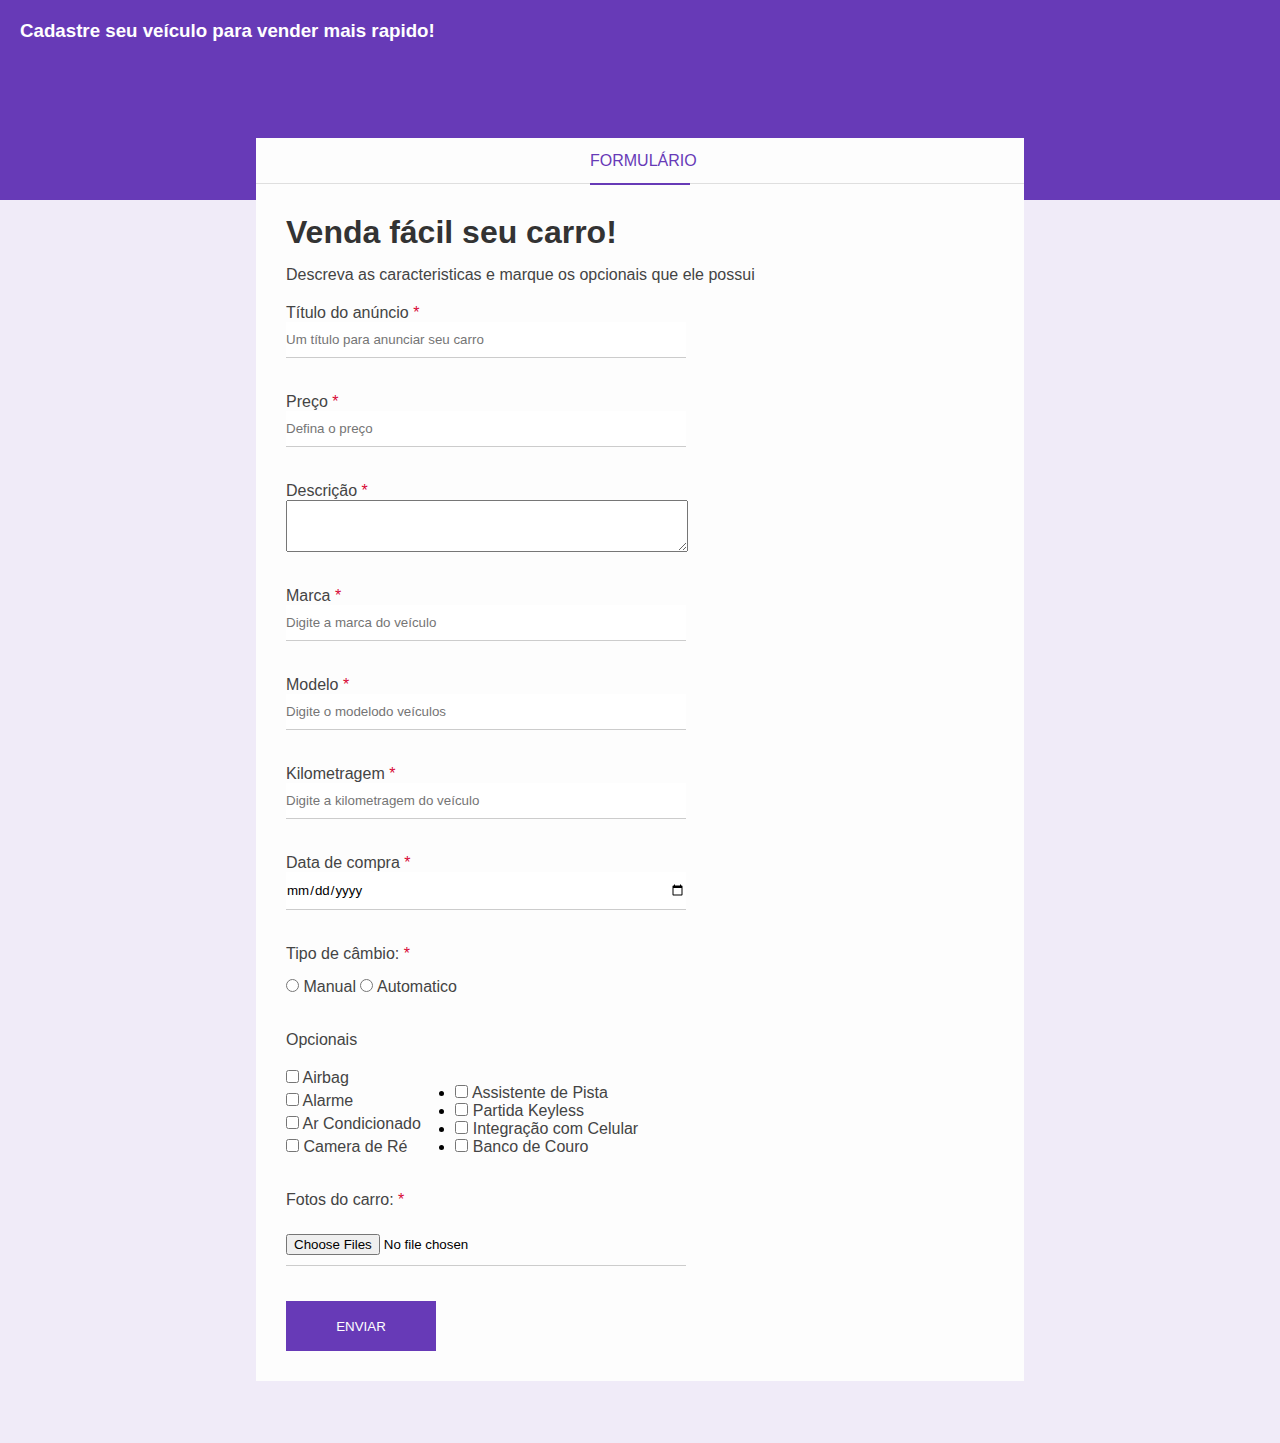
==== 6_FORM_PROJECT/index.html @ 8176af61 "Projeto com formulario" ====
<!DOCTYPE html>
<html lang="pt-BR">

<head>
    <meta charset="UTF-8">
    <meta name="viewport" content="width=device-width, initial-scale=1.0">
    <title>Venda seu carro</title>
    <link rel="stylesheet" href="css/style.css">
</head>

<body>
    <div class="container">
        <div class="header">
            <h3>Cadastre seu veículo para vender mais rapido!</h3>
        </div>

        <div class="form-container">
            <div class="form-header">
                <p>Formulário</p>
            </div>
            <div class="form-body">
                <h1 class="form-title">Venda fácil seu carro!</h1>
                <p>
                    Descreva as caracteristicas e marque os opcionais que ele possui
                </p>
                <form>
                    <div class="box-input">
                        <label for="title">Título do anúncio <span class="required-field">*</span>
                        </label>
                        <input type="text" name="title" id="title" class="block"
                            placeholder="Um título para anunciar seu carro" minlength="1" maxlength="30" required>
                    </div>
                    <div class="box-input">
                        <label for="price">
                            Preço <span class="required-field">*</span>
                        </label>
                        <input type="number" name="price" id="price" class="block" placeholder="Defina o preço"
                            required>
                    </div>
                    <div class="box-input">
                        <label for="description">
                            Descrição <span class="required-field">*</span>
                        </label>
                        <textarea name="description" id="description" class="block"
                            placeholder="Aqui você coloca os detalhes do veiculo, por exemplo: se ele tem algum arranhão">
                        </textarea>
                    </div>
                    <div class="box-input">
                        <label for="brand">
                            Marca <span class="required-field">*</span>
                        </label>
                        <input type="text" name="brand" id="brand" class="block" placeholder="Digite a marca do veículo"
                            required>
                    </div>
                    <div class="box-input">
                        <label for="model">
                            Modelo <span class="required-field">*</span>
                        </label>
                        <input type="text" name="model" id="model" class="block"
                            placeholder="Digite o modelodo veículos" required>
                    </div>
                    <div class="box-input">
                        <label for="mileage">
                            Kilometragem <span class="required-field">*</span>
                        </label>
                        <input type="number" name="mileage" id="mileage" class="block"
                            placeholder="Digite a kilometragem do veículo" required>
                    </div>
                    <div class="box-input">
                        <label for="purchase_date">
                            Data de compra <span class="required-field">*</span>
                        </label>
                        <input type="date" name="purchase_date" id="purchase_date" class="block" required>
                    </div>
                    <div class="box-input">
                        <p>Tipo de câmbio: <span class="required-field">*</span></p>
                        <input type="radio" id="manual" name="gear">
                        <label for="manual">Manual</label>
                        <input type="radio" id="auto" name="gear">
                        <label for="auto">Automatico</label>
                    </div>
                    <div class="optional-box">
                        <p>Opcionais</p>
                        <ul class="optional-list">
                            <li>
                                <input type="checkbox" id="airbag" name="opcionai[]" value="airbag">
                                <label for="airbag">Airbag</label>
                            </li>
                            <li>
                                <input type="checkbox" id="alarm" name="opcionai[]" value="alarm">
                                <label for="alarm">Alarme</label>
                            </li>
                            <li>
                                <input type="checkbox" id="ac" name="opcionai[]" value="ac">
                                <label for="ac">Ar Condicionado</label>
                            </li>
                            <li>
                                <input type="checkbox" id="reverse_camera" name="opcionai[]" value="reverse_camera">
                                <label for="reverse_camera">Camera de Ré</label>
                            </li>
                        </ul>
                    </div>
                    <div class="optional-box">
                        <li>
                            <input type="checkbox" id="lane_assist" name="opcionai[]" value="lane_assist">
                            <label for="lane_assist">Assistente de Pista</label>
                        </li>
                        <li>
                            <input type="checkbox" id="keyless" name="opcionai[]" value="keyless">
                            <label for="keyless">Partida Keyless</label>
                        </li>
                        <li>
                            <input type="checkbox" id="smartphone" name="opcionai[]" value="smartphone">
                            <label for="smartphone">Integração com Celular</label>
                        </li>
                        <li>
                            <input type="checkbox" id="leather_seat" name="opcionai[]" value="leather_seat">
                            <label for="leather_seat">Banco de Couro</label>
                        </li>
                        </ul>
                    </div>
                    <div class="box-input">
                        <p>Fotos do carro: <span class="required-field">*</span></p>
                        <input type="file" multiple accept="image/png, image/jpg" name="images" id="images" required>
                    </div>
                    <input type="submit" value="Enviar" class="btn-submit">
                </form>
            </div>
        </div>
    </div>
</body>

</html>
---- 6_FORM_PROJECT/css/style.css ----
/* reset */
* {
    margin: 0;
    padding: 0;
    font-family: Arial, Helvetica, sans-serif;
}

body {
    background-color: #f0ebf8;
}

h1,
h2,
h3,
h4,
h5 {
    color: #333;
}

p,
label {
    color: #444;
}

input {
    border: none;
    border-bottom: 1px solid #ccc;
    padding: 10px 0;
}

input[type="text"],
input[type="number"],
input[type="date"],
input[type="file"],
textarea {
    width: 400px;
}

textarea {
    padding: 10px 0;
}

/* page header */
.header {
    height: 160px;
    padding: 20px;
    background-color: #673ab7;
}

.header h3 {
    color: #fff;
    margin-top: 0;
}

/* form container */
.form-container {
    background-color: #fdfdfd;
    width: 60%;
    margin: 0 auto;
    position: relative;
    top: -62px;
}

/* form header */
.form-header {
    border-bottom: 1px solid #dfdfdf;
    height: 45px;
}

.form-header p {
    color: #673ab7;
    border-bottom: 2px solid #673ab7;
    width: 100px;
    text-align: center;
    margin: 0 auto;
    text-transform: uppercase;
    height: 45px;
    line-height: 45px;
}

/* form body */
.form-body {
    padding: 30px;
}
.form-title {
    margin-bottom: 15px;
}

.form-body p {
    margin-bottom: 20px;
}

.required-field {
    color: #d80835;
}

.box-input {
    margin-bottom: 35px;
}

.block {
    display: block;
}

.optional-box {
    display: inline-block;
    margin: 0 30px 30px 0;
}

.optional-list li {
    list-style: none;
    margin-bottom: 5px;
}

.box-input p {
    margin-bottom: 15px;
}

.btn-submit {
    background-color: #673ab7;
    color: #fff;
    border: 2px solid transparent;
    width: 150px;
    height: 50px;
    cursor: pointer;
    text-transform: uppercase;
    transition: 0.5s;
}

.btn-submit:hover {
    background-color: #fff;
    border-color: #673ab7;
    color: #673ab7;
}
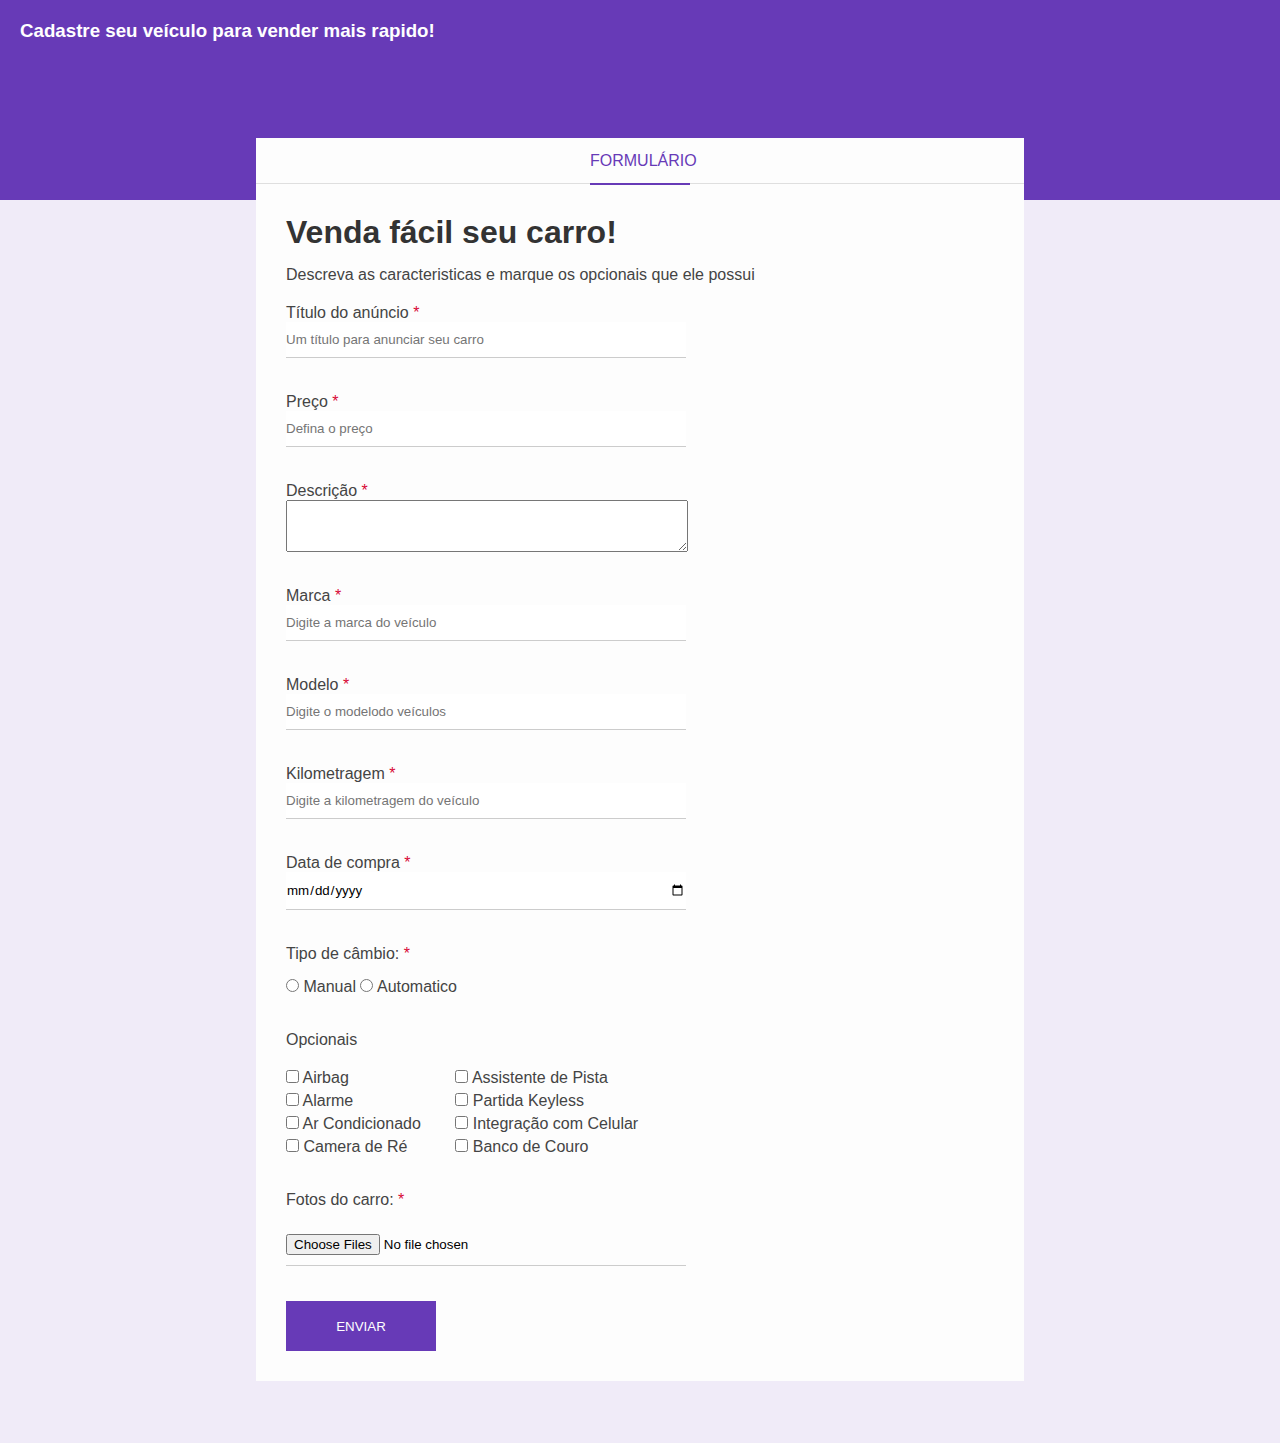
==== commit 73b8f4aa: "Projeto com formulario" ====
--- a/6_FORM_PROJECT/index.html
+++ b/6_FORM_PROJECT/index.html
@@ -101,22 +101,23 @@
                         </ul>
                     </div>
                     <div class="optional-box">
-                        <li>
-                            <input type="checkbox" id="lane_assist" name="opcionai[]" value="lane_assist">
-                            <label for="lane_assist">Assistente de Pista</label>
-                        </li>
-                        <li>
-                            <input type="checkbox" id="keyless" name="opcionai[]" value="keyless">
-                            <label for="keyless">Partida Keyless</label>
-                        </li>
-                        <li>
-                            <input type="checkbox" id="smartphone" name="opcionai[]" value="smartphone">
-                            <label for="smartphone">Integração com Celular</label>
-                        </li>
-                        <li>
-                            <input type="checkbox" id="leather_seat" name="opcionai[]" value="leather_seat">
-                            <label for="leather_seat">Banco de Couro</label>
-                        </li>
+                        <ul class="optional-list">
+                            <li>
+                                <input type="checkbox" id="lane_assist" name="opcionai[]" value="lane_assist">
+                                <label for="lane_assist">Assistente de Pista</label>
+                            </li>
+                            <li>
+                                <input type="checkbox" id="keyless" name="opcionai[]" value="keyless">
+                                <label for="keyless">Partida Keyless</label>
+                            </li>
+                            <li>
+                                <input type="checkbox" id="smartphone" name="opcionai[]" value="smartphone">
+                                <label for="smartphone">Integração com Celular</label>
+                            </li>
+                            <li>
+                                <input type="checkbox" id="leather_seat" name="opcionai[]" value="leather_seat">
+                                <label for="leather_seat">Banco de Couro</label>
+                            </li>
                         </ul>
                     </div>
                     <div class="box-input">
--- a/6_FORM_PROJECT/css/style.css
+++ b/6_FORM_PROJECT/css/style.css
@@ -1,4 +1,7 @@
 /* reset */
+/* Com o * seleciona todos os elementos 
+e elimina margin e padding e pode trabalhar 
+da forma que quiser */
 * {
     margin: 0;
     padding: 0;
